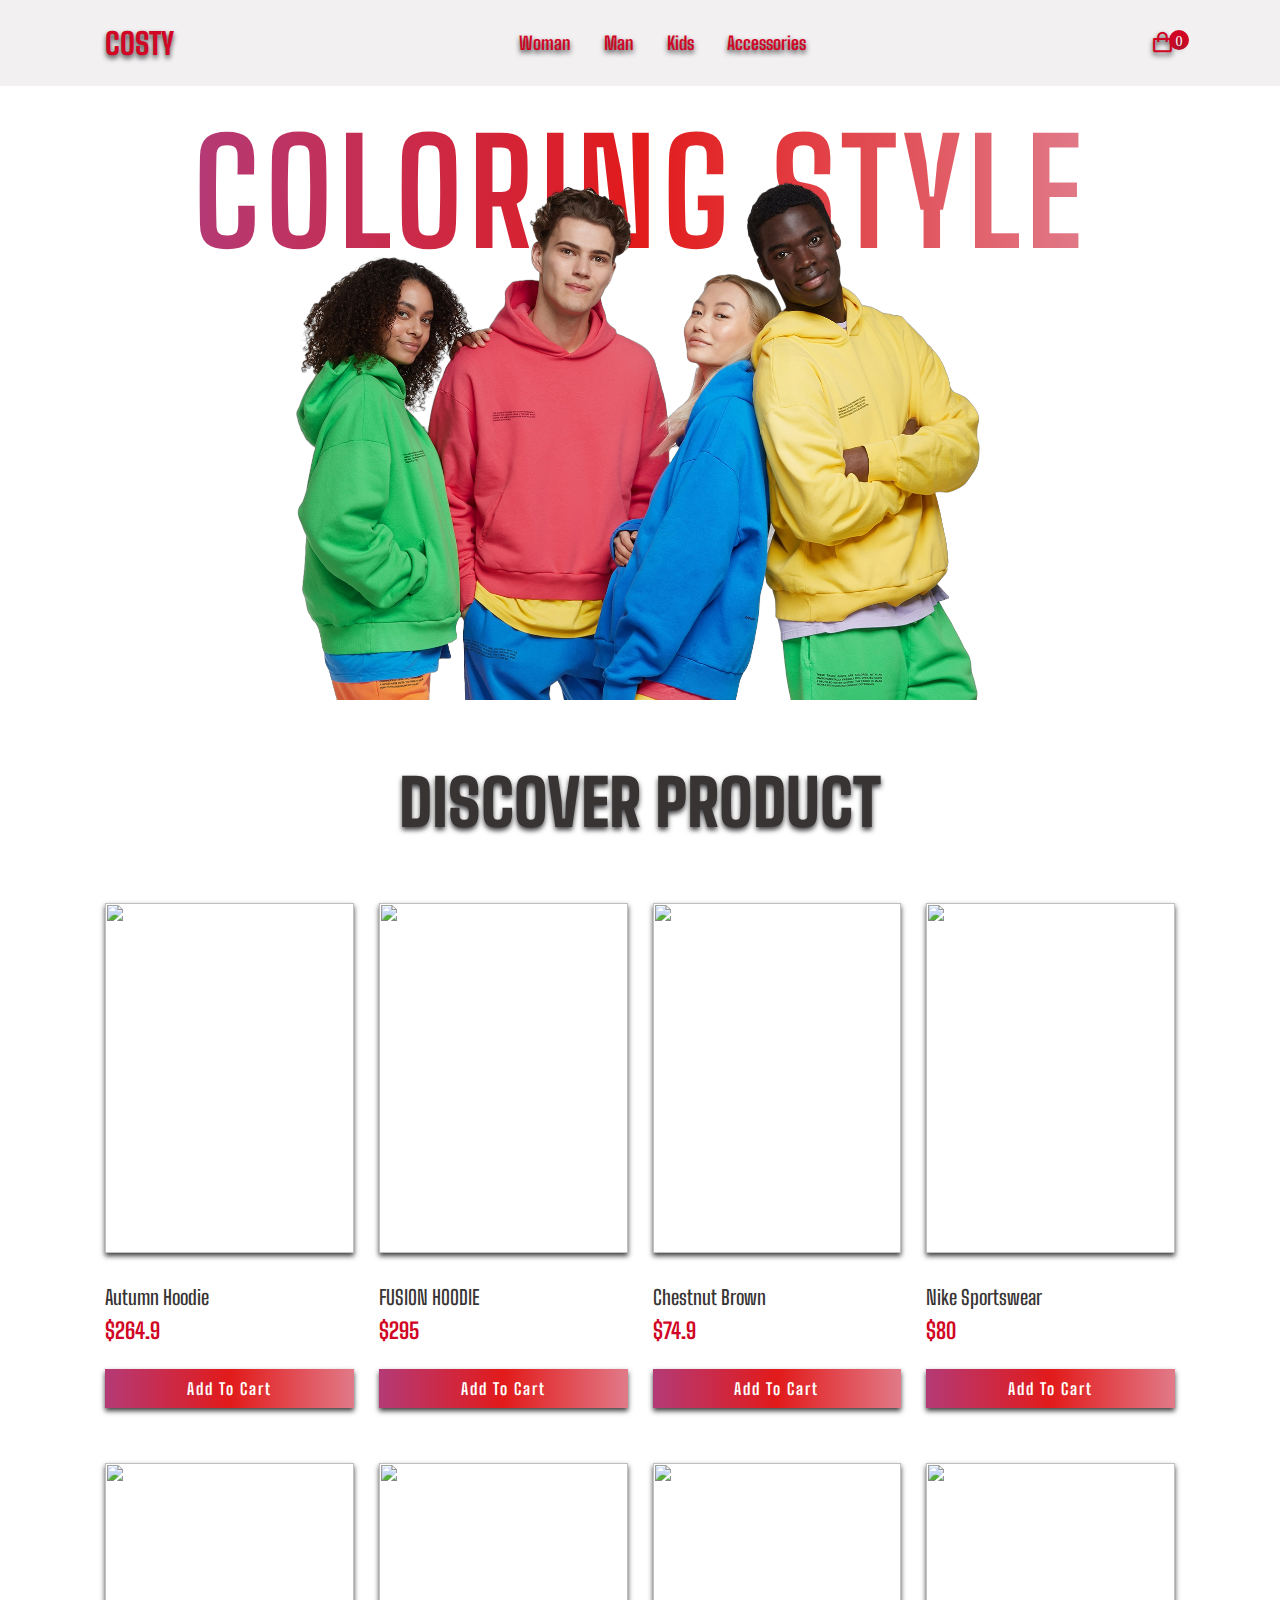
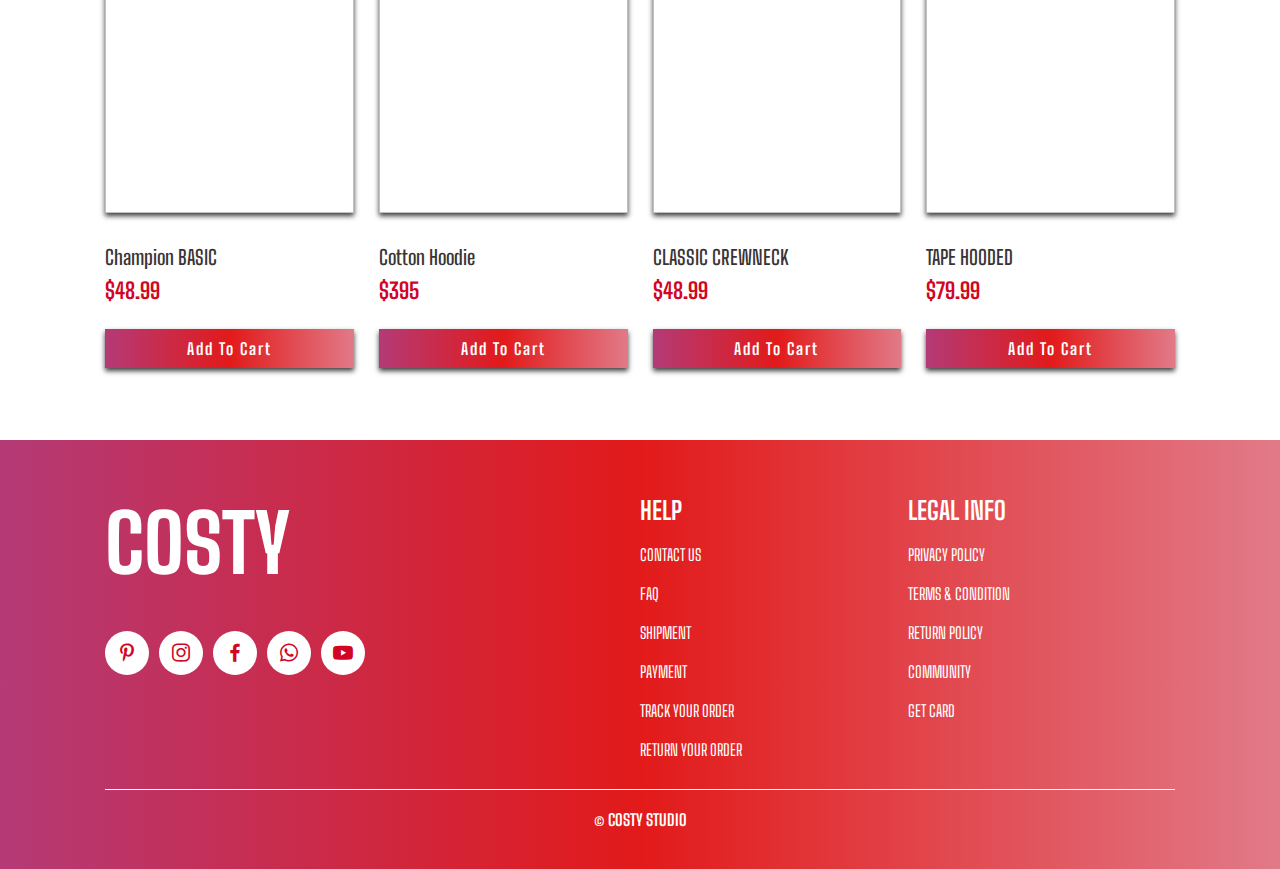
==== index.html @ dcd9eabd "project uploaded" ====
<!DOCTYPE html>
<html lang="en">
  <head>
    <meta charset="UTF-8" />
    <meta name="viewport" content="width=device-width, initial-scale=1.0" />
    <title>COSTY E-Commerce</title>
    <link rel="stylesheet" href="style.css" />
    <!---boxicons---->
    <link
      href="https://unpkg.com/boxicons@2.1.4/css/boxicons.min.css"
      rel="stylesheet"
    />
  </head>
  <body>
    <!---header-->
    <header class="">
      <div class="nav container">
        <!-- menu icon-->
        <i class="bx bx-menu" id="menu-icon"></i>
        <!--logo-->
        <a href="index.html" class="logo">COSTY</a>

        <!--navabr-->
        <div class="navbar">
          <a href="" class="nav-link">Woman</a>
          <a href="" class="nav-link">Man</a>
          <a href="" class="nav-link">Kids</a>
          <a href="" class="nav-link">Accessories</a>
        </div>
        <!--cart icon-->
        <a href="cart.html">
          <i class="bx bx-shopping-bag" id="cart-icon" data-quantity="0"></i>
        </a>
      </div>
    </header>

    <!--Home---->
    <section class="home" id="home">
      <div class="home-img container">
        <img src="/images/home.png" alt="" />
      </div>
    </section>

    <!--Poducts---->
    <section class="products container" id="products">
      <h2 class="heading">DISCOVER PRODUCT</h2>

      <!--Poducts Container----->
      <div class="product-container" id="productList">
        <div class="product">
          <img
            class="product-img"
            src="https://img01.ztat.net/article/spp-media-p1/d391f90be278469ebfdff731800cfccc/6d2101bd672f4e059501f01fe726f315.jpg?imwidth=1800"
            alt=""
          />
          <div class="product-info">
            <h2 class="product-title">title</h2>
            <p class="product-price">$50</p>
            <a href="" class="add-to-cart">Add To Cart</a>
          </div>
        </div>

        <div class="product">
            <img
              class="product-img"
              src="https://img01.ztat.net/article/spp-media-p1/d391f90be278469ebfdff731800cfccc/6d2101bd672f4e059501f01fe726f315.jpg?imwidth=1800"
              alt=""
            />
            <div class="product-info">
              <h2 class="product-title">Nike Sportswear</h2>
              <p class="product-price">$50</p>
              <a href="" class="add-to-cart">Add To Cart</a>
            </div>
          </div>

          <div class="product">
            <img
              class="product-img"
              src="https://img01.ztat.net/article/spp-media-p1/d391f90be278469ebfdff731800cfccc/6d2101bd672f4e059501f01fe726f315.jpg?imwidth=1800"
              alt=""
            />
            <div class="product-info">
              <h2 class="product-title">CLASSIC CREWNECK</h2>
              <p class="product-price">$50</p>
              <a href="" class="add-to-cart">Add To Cart</a>
            </div>
          </div>

          <div class="product">
            <img
              class="product-img"
              src="https://img01.ztat.net/article/spp-media-p1/d391f90be278469ebfdff731800cfccc/6d2101bd672f4e059501f01fe726f315.jpg?imwidth=1800"
              alt=""
            />
            <div class="product-info">
              <h2 class="product-title">title</h2>
              <p class="product-price">$50</p>
              <a href="" class="add-to-cart">Add To Cart</a>
            </div>
          </div>

          <div class="product">
            <img
              class="product-img"
              src="https://img01.ztat.net/article/spp-media-p1/d391f90be278469ebfdff731800cfccc/6d2101bd672f4e059501f01fe726f315.jpg?imwidth=1800"
              alt=""
            />
            <div class="product-info">
              <h2 class="product-title">title</h2>
              <p class="product-price">$50</p>
              <a href="" class="add-to-cart">Add To Cart</a>
            </div>
          </div>
      </div>
    </section>


    <!----Footer-------->
    <footer class="footer" id="footer">
        <div class="footer-c container">
            <div class="footer-box">
                <h2>COSTY</h2>
                <div class="social">
                    <a href="#"><i class='bx bxl-pinterest-alt'></i></a>
                    <a href="#"><i class='bx bxl-instagram'></i></a>
                    <a href="#"><i class='bx bxl-facebook'></i></a>
                    <a href="#"><i class='bx bxl-whatsapp'></i></a>
                    <a href="#"><i class='bx bxl-youtube'></i></a>
                </div>
            </div>

                <div class="footer-box">
                    <h3>HELP</h3>
                    <a href="">CONTACT US</a>
                    <a href="">FAQ</a>
                    <a href="">SHIPMENT</a>
                    <a href="">PAYMENT</a>
                    <a href="">TRACK YOUR ORDER</a>
                    <a href="">RETURN YOUR ORDER</a>
                </div>

                <div class="footer-box">
                    <h3>LEGAL INFO</h3>
                    <a href="">PRIVACY POLICY</a>
                    <a href="">TERMS & CONDITION</a>
                    <a href="">RETURN POLICY</a>
                    <a href="">COMMUNITY</a>
                    <a href="">GET CARD</a>
                    
                </div>
           
        </div>
            <p class="copy container">&copy; COSTY STUDIO</p>
    </footer>



    <script src="./js/main.js"></script>
  </body>
</html>
---- style.css ----
@import url('https://fonts.googleapis.com/css2?family=Big+Shoulders+Text:wght@100..900&display=swap');

*{
    font-family: "Big Shoulders Text", sans-serif;
    margin: 0;
    padding: 0;
    box-sizing: border-box;
    text-decoration: none;
    list-style: none;
    scroll-behavior: smooth;
}
   /*  #0d2ec1  */
/*Variables*/
:root{
    --main-color: rgb(209, 5, 36);
    --mix-color: linear-gradient(90deg, rgba(180,58,118,1) 0%, rgba(226,26,26,1) 50%, rgba(225,122,136,1) 100%);
    --text-color:#383434;
    --bg-color:#fff;
    --nav-color:#F2F0F1 ;
    --container-color:#1e1e2a;
    --hover-color:linear-gradient(225deg, rgba(180,58,118,1) 0%, rgba(226,26,26,1) 50%, rgba(225,122,136,1) 100%);;
    --shadow : 0 3px 5px rgb(63, 63, 66);
}
html{
    ::-webkit-scrollbar{
        width: 10px;
    }
    ::-webkit-scrollbar-track{
       box-shadow: inset 0 0 5px gray;
        border-radius: 10px;
    }
    ::-webkit-scrollbar-thumb{
        background: var(--main-color);
        border-radius: 10px;
    }
}
body{
    background-color: var(--bg-color);
    color: var(--text-color);
}
img{
    width: 100%;
}
.container{
    
    max-width: 1070px;
    margin: auto;
    width: 100%;
}
/**/
section{
   padding: 64px 0 32px;
}
header{
    background-color: var(--nav-color);
    position: fixed;
    width: 100%;
    top: 0;
    left: 0;
    z-index: 100;
}


header .nav{
    display: flex;
    justify-content: space-between;
    align-items: center;
    padding: 25px 0;
   
}
header .navbar a{
    color: var(--main-color);
    padding: 15px;
    font-size: 18px;
    font-weight: 700;
    text-shadow: var(--shadow);

}
header .navbar a:hover{
    color: #BB3567;
   
}
#menu-icon{
    color: var(--main-color);
    font-size: 30px;
    display: none;
    cursor: pointer;
}
.logo{
  font-size: 30px;
  color: var(--main-color);
  font-weight: 800;
  text-shadow: var(--shadow);

}
.logo:hover{
    scale: 1.2;
    color: #BB3567;
}
#cart-icon{
    position: relative;
    font-size: 25px;
    color: var(--main-color);
    cursor: pointer;
    text-shadow: var(--shadow);
}
#cart-icon[data-quantity="0"]::after{
    content: "";
}
#cart-icon[data-quantity="0"]::after{
    content: attr(data-quantity);
    position: absolute;
    top: 0;
    right: -14px;
    background-color: var(--main-color);
    width: 20px;
    height: 20px;
    border-radius: 40px;
    font-size: 14px;
    font-weight: 500;
    color: var(--bg-color);
    display: flex;
    justify-content: center;
    align-items: center;
}
.home{
    position: relative;
    background-color: var(--bg-color);
    min-height: 700px;

}
.home-img{
    position: absolute;
    width: 100%;
    bottom: 0;
    left: 50%;
    transform: translate(-50%);
    display: flex;
    justify-content: center;

}
.home-img img{
    max-width: 700px;
    width: 100%;
}
.home-img::before{
    content: "Coloring Style";
    font-size: 9rem;
    font-weight: bold;
    position: absolute;
    text-align: center;
    text-transform: uppercase;
    top: -50px;
    z-index: -1;
    letter-spacing: 5px;
    animation: homeanimate 2s ease;
    background-image:linear-gradient(90deg, rgba(180,58,118,1) 0%, rgba(226,26,26,1) 50%, rgba(225,122,136,1) 100%); ;
    -webkit-background-clip: text;
    -webkit-text-fill-color: transparent;
    background-clip: text; 
}

.heading{
    font-size: 64px;
    text-align: center;
    font-weight: 900;
    text-shadow: var(--shadow);
}
.product-container{
    display: grid;
    grid-template-columns: repeat(4,1fr);
    gap: 25px;
    margin-top: 32px;
}
.product-img{
    width: 100%;
    height: 350px;
    object-fit: cover;
    box-shadow: var(--shadow);
    margin-top: 30px;
    margin-bottom: 20px;
}
.product-img:hover{
    scale: 1.1;
}

.product-title{
    font-size: 20px;
    font-weight: 600;
    color: var(--text-color);
    margin: 12px 0 8px ;
    white-space: nowrap;
}
.product-price{
    font-size: 22px;
    font-weight: 700;
    color: var(--main-color);
    margin-bottom: 25px;
}
.add-to-cart{
    background: var(--mix-color);
    color: var(--bg-color);
    font-weight: 700;
    padding: 10px;
    letter-spacing: 2px;
    margin-top: 10px;
    width: 100%;
    display: flex;
    text-align: center;
    justify-content: center;
    box-shadow: var(--shadow);
}
.add-to-cart:hover{
    scale: 0.95;
    background: var(--hover-color);
   
}

.footer{
    background: var(--mix-color);
    padding: 20px;
    margin-top: 40px;
}
footer h2{
    font-size: 80px;
    color: var(--bg-color);
    font-weight: 800;
    margin-bottom: 40px;

}
.footer-c{
    display: grid;
    grid-template-columns: 2fr 1fr 1fr;
    justify-content: space-between;

}

.footer-box{
    display: flex;
    flex-direction: column;
    color: var(--bg-color);
    margin-bottom: 30px;
    margin-top: 35px;
}
.footer-box a i{
    background: var(--bg-color);
    font-size: 24px;
    padding: 10px;
    border-radius: 50px;
    margin-right: 7px;
    white-space: nowrap;
    color: var(--main-color);
}
.footer-box a i:hover{
    scale: 1.2;
}

.footer-box h3{
    font-size: 25px;
    font-weight: bold;
    
}
.footer-box a{
    color: var(--bg-color);
    margin-top: 20px;
   
}

.copy{
    border-top: 1px solid #fff;
    color: var(--bg-color);
    padding: 20px;
    text-align: center;
    font-weight: bold;
}

@keyframes homeanimate{
    0%{
       letter-spacing: 8px;
    }
    50%{
       letter-spacing: 15px;
    }
   
}


/* CART PAGE*/
 .cart-container{
    margin-top: 48px !important;

 }
 .back-homepage {
    display: flex;
    align-items: center;
    color: var(--text-color);
    font-size: 17px;
    font-weight: 800;
    margin-top: 25px;
    margin-bottom: 40px;
 }
 .back-homepage i{
    font-size: 24px;
    font-weight: 700;
 }
 .shopping-cart{
    font-weight: 900;
 }

 .cart-item img{
    width: 80px;
    height: 80px;
    object-fit: cover;
    object-position:center ;
    border-radius: 2px;
   
 }

 .cart-box{
    display: grid;
    grid-template-columns: 80% 20%;
    gap: 16px;
 }
  #cartItems{
    display: grid;
    row-gap: 16px;
  }
.cart-item{
    display: grid;
    grid-template-columns: 0.5fr 1fr 0.5fr 0.5fr;
    align-items: center;
    border-bottom: 1px solid crimson;
    padding-bottom: 10px;
    margin-top: 40px;
}
.cart-item-title{
    font-size: 18px;

}
.cart-item-quantity{
    border: 1px solid var(--text-color);
    outline-color: var(--main-color);
    width: 40px;
    text-align: center;
    border-radius: 4px;
    margin-top: 8px;
    font-size: 16px;
    font-weight: 500;
    padding: 2px;
}
.cart-item-price{
    font-size: 18px;
}
.remove-from-cart{
    font-size: 18px;
    padding: 6px 10px;
    background: var(--mix-color);
    color: var(--bg-color);
    border: none;
    outline: none;
    box-shadow: var(--shadow);


}
.remove-from-cart:hover{
    background: var(--hover-color);
    scale: 0.95;
}
.cart-t{
    display: flex;
    flex-direction: column;
    margin-left: 60px;
}
#cartTotal{
    font-size: 32px;
    font-weight: 600;
}

.checkout-btn{
    margin-top: 32px;
    background: var(--main-color);
    color: var(--bg-color);
    padding: 10px;
    max-width: 150px;
    font-weight: 600;
    text-align: center;
    box-shadow: var(--shadow);
    letter-spacing: 1.6px;
    text-transform: uppercase;

}
.checkout-btn:hover{
    scale: 0.95;
}
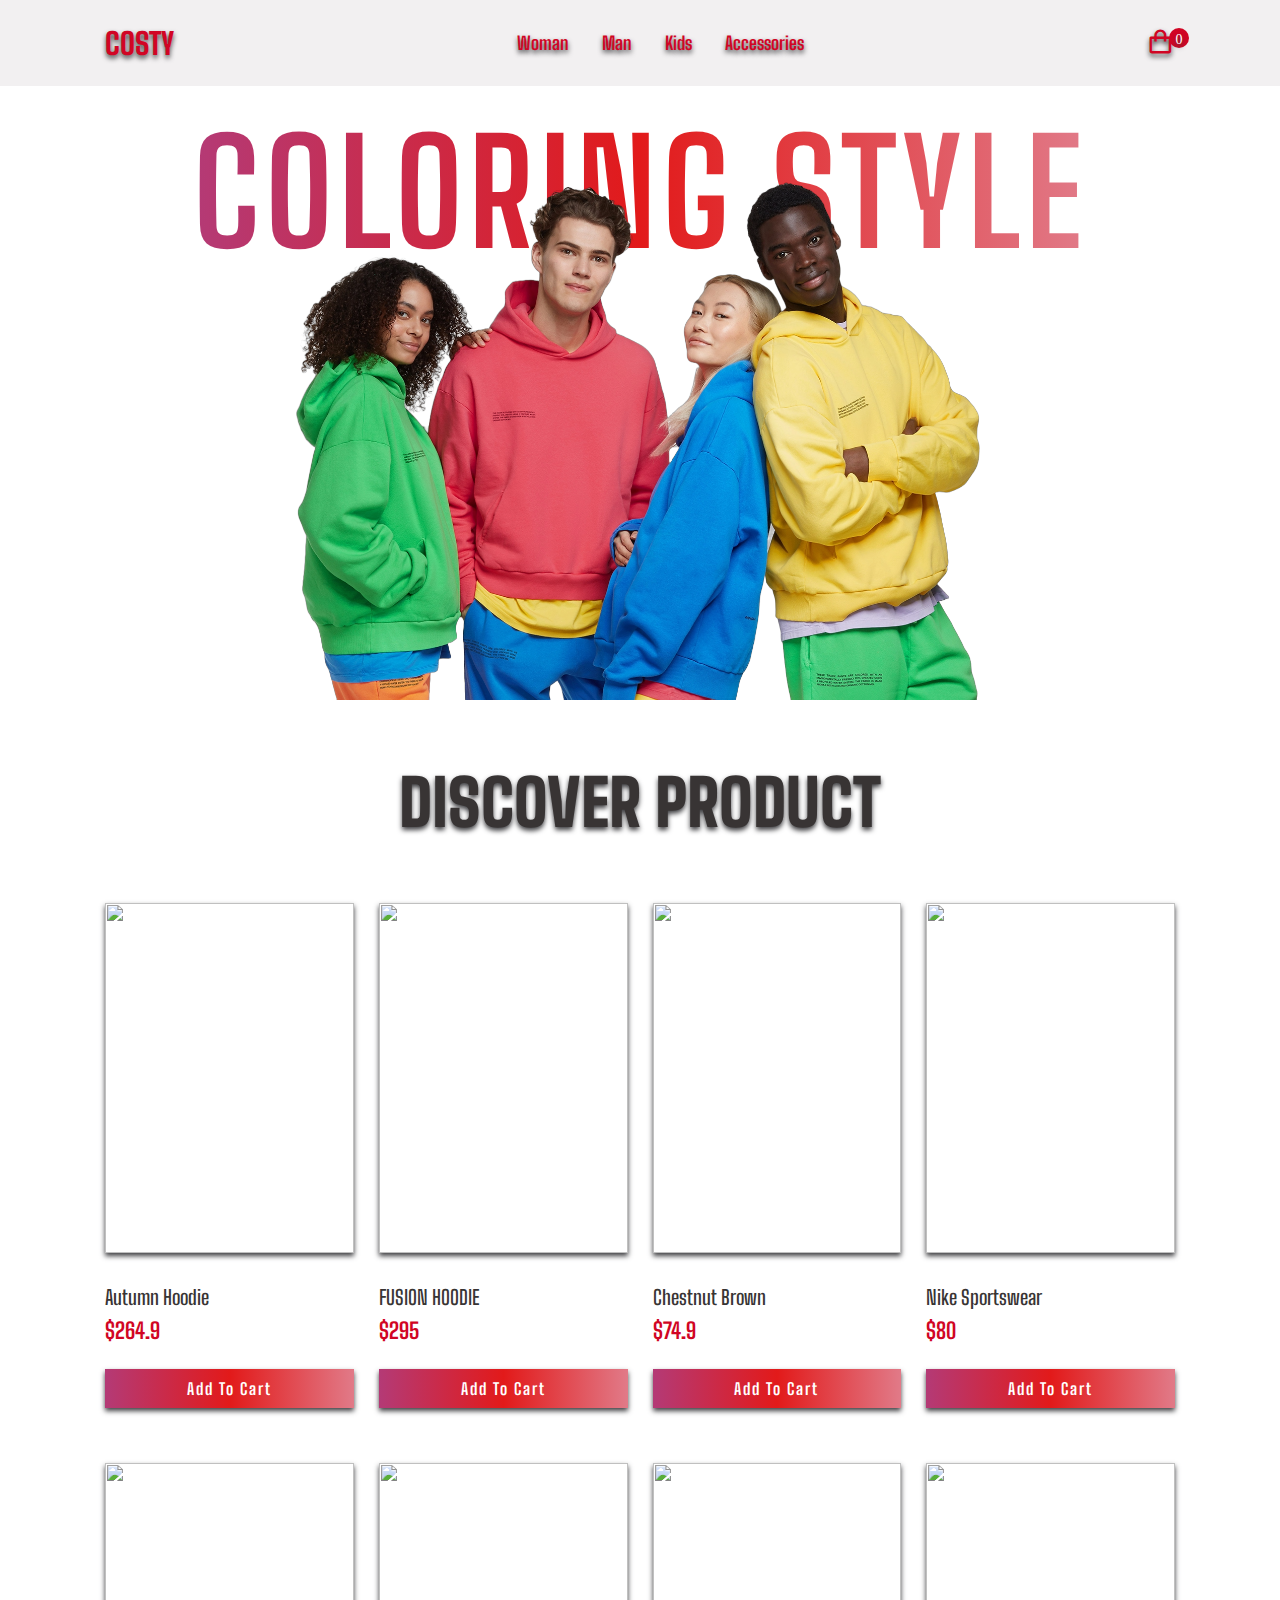
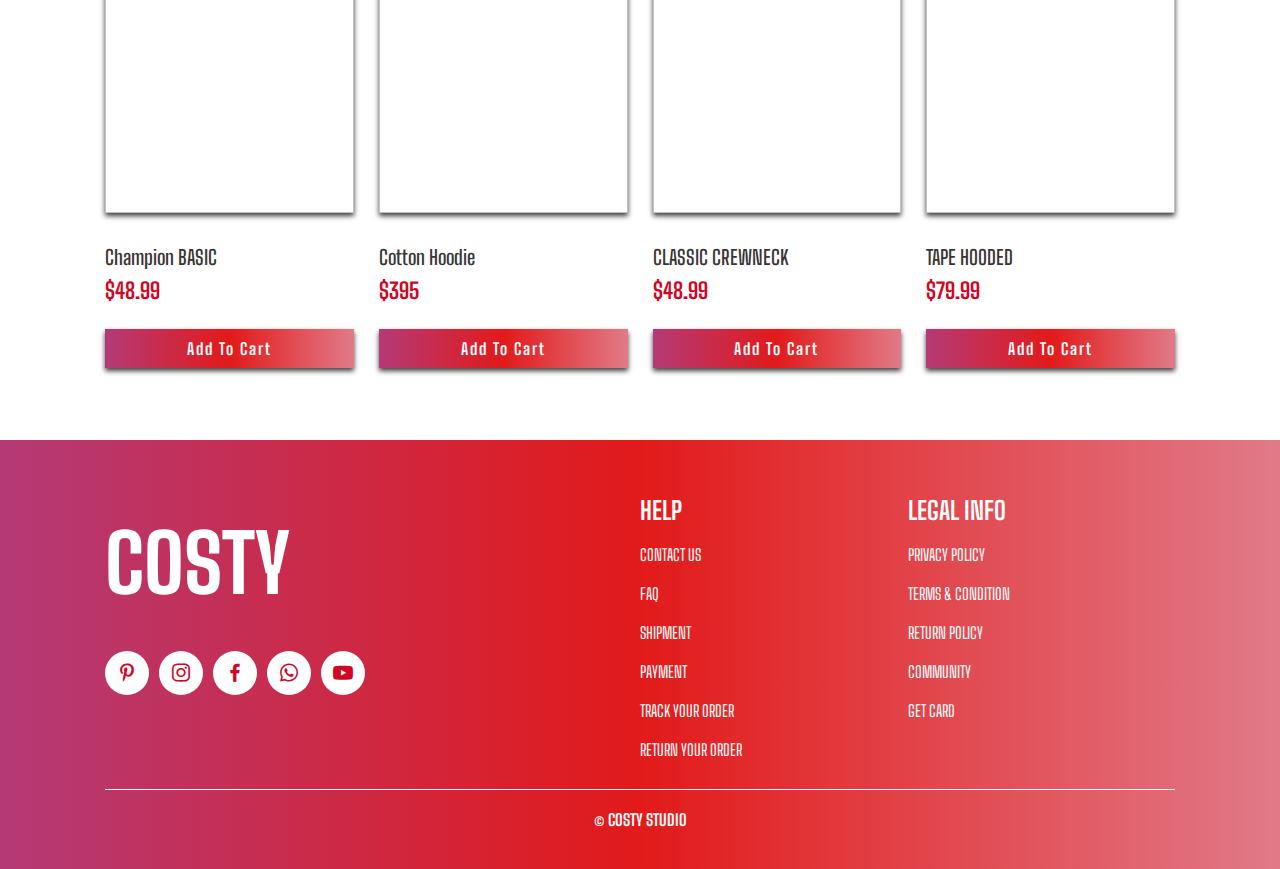
==== commit c6fd32ec: "project done" ====
--- a/index.html
+++ b/index.html
@@ -28,8 +28,8 @@
           <a href="" class="nav-link">Accessories</a>
         </div>
         <!--cart icon-->
-        <a href="cart.html">
-          <i class="bx bx-shopping-bag" id="cart-icon" data-quantity="0"></i>
+        <a href="cart.html" id="cart-icon">
+          <i class="bx bx-shopping-bag" data-quantity="0"></i>
         </a>
       </div>
     </header>
@@ -47,7 +47,7 @@
 
       <!--Poducts Container----->
       <div class="product-container" id="productList">
-        <div class="product">
+        <!-- <div class="product">
           <img
             class="product-img"
             src="https://img01.ztat.net/article/spp-media-p1/d391f90be278469ebfdff731800cfccc/6d2101bd672f4e059501f01fe726f315.jpg?imwidth=1800"
@@ -60,33 +60,6 @@
           </div>
         </div>
 
-        <div class="product">
-            <img
-              class="product-img"
-              src="https://img01.ztat.net/article/spp-media-p1/d391f90be278469ebfdff731800cfccc/6d2101bd672f4e059501f01fe726f315.jpg?imwidth=1800"
-              alt=""
-            />
-            <div class="product-info">
-              <h2 class="product-title">Nike Sportswear</h2>
-              <p class="product-price">$50</p>
-              <a href="" class="add-to-cart">Add To Cart</a>
-            </div>
-          </div>
-
-          <div class="product">
-            <img
-              class="product-img"
-              src="https://img01.ztat.net/article/spp-media-p1/d391f90be278469ebfdff731800cfccc/6d2101bd672f4e059501f01fe726f315.jpg?imwidth=1800"
-              alt=""
-            />
-            <div class="product-info">
-              <h2 class="product-title">CLASSIC CREWNECK</h2>
-              <p class="product-price">$50</p>
-              <a href="" class="add-to-cart">Add To Cart</a>
-            </div>
-          </div>
-
-          <div class="product">
             <img
               class="product-img"
               src="https://img01.ztat.net/article/spp-media-p1/d391f90be278469ebfdff731800cfccc/6d2101bd672f4e059501f01fe726f315.jpg?imwidth=1800"
@@ -97,63 +70,45 @@
               <p class="product-price">$50</p>
               <a href="" class="add-to-cart">Add To Cart</a>
             </div>
-          </div>
-
-          <div class="product">
-            <img
-              class="product-img"
-              src="https://img01.ztat.net/article/spp-media-p1/d391f90be278469ebfdff731800cfccc/6d2101bd672f4e059501f01fe726f315.jpg?imwidth=1800"
-              alt=""
-            />
-            <div class="product-info">
-              <h2 class="product-title">title</h2>
-              <p class="product-price">$50</p>
-              <a href="" class="add-to-cart">Add To Cart</a>
-            </div>
-          </div>
+          </div> -->
       </div>
     </section>
 
-
     <!----Footer-------->
     <footer class="footer" id="footer">
-        <div class="footer-c container">
-            <div class="footer-box">
-                <h2>COSTY</h2>
-                <div class="social">
-                    <a href="#"><i class='bx bxl-pinterest-alt'></i></a>
-                    <a href="#"><i class='bx bxl-instagram'></i></a>
-                    <a href="#"><i class='bx bxl-facebook'></i></a>
-                    <a href="#"><i class='bx bxl-whatsapp'></i></a>
-                    <a href="#"><i class='bx bxl-youtube'></i></a>
-                </div>
-            </div>
+      <div class="footer-c container">
+        <div class="footer-box">
+          <a href="index.html"><h2>COSTY</h2></a>
+          <div class="social">
+            <a href="#"><i class="bx bxl-pinterest-alt"></i></a>
+            <a href="#"><i class="bx bxl-instagram"></i></a>
+            <a href="#"><i class="bx bxl-facebook"></i></a>
+            <a href="#"><i class="bx bxl-whatsapp"></i></a>
+            <a href="#"><i class="bx bxl-youtube"></i></a>
+          </div>
+        </div>
 
-                <div class="footer-box">
-                    <h3>HELP</h3>
-                    <a href="">CONTACT US</a>
-                    <a href="">FAQ</a>
-                    <a href="">SHIPMENT</a>
-                    <a href="">PAYMENT</a>
-                    <a href="">TRACK YOUR ORDER</a>
-                    <a href="">RETURN YOUR ORDER</a>
-                </div>
+        <div class="footer-box">
+          <h3>HELP</h3>
+          <a href="">CONTACT US</a>
+          <a href="">FAQ</a>
+          <a href="">SHIPMENT</a>
+          <a href="">PAYMENT</a>
+          <a href="">TRACK YOUR ORDER</a>
+          <a href="">RETURN YOUR ORDER</a>
+        </div>
 
-                <div class="footer-box">
-                    <h3>LEGAL INFO</h3>
-                    <a href="">PRIVACY POLICY</a>
-                    <a href="">TERMS & CONDITION</a>
-                    <a href="">RETURN POLICY</a>
-                    <a href="">COMMUNITY</a>
-                    <a href="">GET CARD</a>
-                    
-                </div>
-           
+        <div class="footer-box">
+          <h3>LEGAL INFO</h3>
+          <a href="">PRIVACY POLICY</a>
+          <a href="">TERMS & CONDITION</a>
+          <a href="">RETURN POLICY</a>
+          <a href="">COMMUNITY</a>
+          <a href="">GET CARD</a>
         </div>
-            <p class="copy container">&copy; COSTY STUDIO</p>
+      </div>
+      <p class="copy container">&copy; COSTY STUDIO</p>
     </footer>
-
-
 
     <script src="./js/main.js"></script>
   </body>
--- a/style.css
+++ b/style.css
@@ -104,10 +104,13 @@
     cursor: pointer;
     text-shadow: var(--shadow);
 }
-#cart-icon[data-quantity="0"]::after{
-    content: "";
-}
-#cart-icon[data-quantity="0"]::after{
+.bx-shopping-bag{
+    position: relative;
+    font-size: 1.8rem;
+}
+
+
+.bx-shopping-bag::after{
     content: attr(data-quantity);
     position: absolute;
     top: 0;
@@ -122,6 +125,10 @@
     display: flex;
     justify-content: center;
     align-items: center;
+}
+
+#cart-icon[data-quantity="0"]::after{
+    content: "";
 }
 .home{
     position: relative;
@@ -276,10 +283,10 @@
 
 @keyframes homeanimate{
     0%{
+       letter-spacing: 5px;
+    }
+    50%{
        letter-spacing: 8px;
-    }
-    50%{
-       letter-spacing: 15px;
     }
    
 }
@@ -374,6 +381,7 @@
 #cartTotal{
     font-size: 32px;
     font-weight: 600;
+    white-space: nowrap;
 }
 
 .checkout-btn{
@@ -393,18 +401,149 @@
     scale: 0.95;
 }
 
-
-
-
-
-
-
-
-
-
-
-
-
-
-
-
+/* responsive */
+
+@media (max-width:1200px){
+    .container{
+        width: 90%;
+        margin: 0 auto;
+       
+    }
+    .home-img::before{
+        font-size: 7rem;
+        top: -35px;
+        font-weight: 800;
+        white-space: nowrap;
+    }
+    .product-container{
+        grid-template-columns: repeat(3, 1fr);
+    }
+}
+
+@media (max-width:910px){
+    .nav{
+        padding: 18px 0;
+        
+    }
+    .home-img::before{
+        font-size: 6rem;
+        top: -35px;
+        font-weight: 800;
+        white-space: nowrap;
+    }
+    .product-container{
+        grid-template-columns: repeat(3, 1fr);
+    }
+}
+@media (max-width:720px){
+    .home{
+        min-height: 620px;
+    }
+    .home-img::before{
+        font-size: 5rem;
+        top: -30px;
+        font-weight: 900;
+    }
+    .cart-box{
+        grid-template-columns: 1fr;
+        gap: 32px;
+    }
+    .footer-c{
+        grid-template-columns: 1fr;
+    }
+}
+
+@media (max-width:550px){
+    #menu-icon{
+        display: initial;
+    }
+    .navbar{
+        position: absolute;
+        top: 100%;
+        right: 0;
+        left: 0;
+        display: flex;
+        flex-direction: column;
+        align-items: center;
+        background-color: #F2F0F1;
+        row-gap: 8px;
+        padding: 10px 0px;
+        text-align: center;
+        box-shadow: var(--shadow);
+        transition: 0.7s;
+        clip-path: circle(0% at 0% 0%);
+
+    }
+
+    .nav-link{
+        display: block;
+        padding: 15px;
+
+    }
+    .navbar.open-menu{
+        clip-path: circle(144% at 0% 0%);
+    }
+    
+    .home{
+        min-height: 520px;
+        padding: 20px;
+    }
+    .home-img::before{
+        font-size:4rem;
+        top: -20px;
+        font-weight: 900;
+        white-space: nowrap;
+}
+
+.product-container{
+    grid-template-columns: repeat(2, 1fr);
+    padding: 20px;
+}
+
+.heading{
+    font-size: 40px;
+}
+}
+@media (max-width: 400px){
+    .home{
+        min-height: 420px;
+    }
+    .home-img::before{
+        font-size: 2.5rem;
+        top: -9px;
+        font-weight: 900;
+    }
+    .heading{
+        font-size: 30px;
+    }
+    .product-container{
+        grid-template-columns: 1fr;
+        padding: 20px;
+        
+    }
+    footer .social{
+        white-space: nowrap;
+        font-size: 10px;
+        display: flex;
+        justify-content: left;
+    }
+
+    .cart-item{
+        gap: 10px;
+    }
+}
+
+
+
+
+
+
+
+
+
+
+
+
+
+
+
